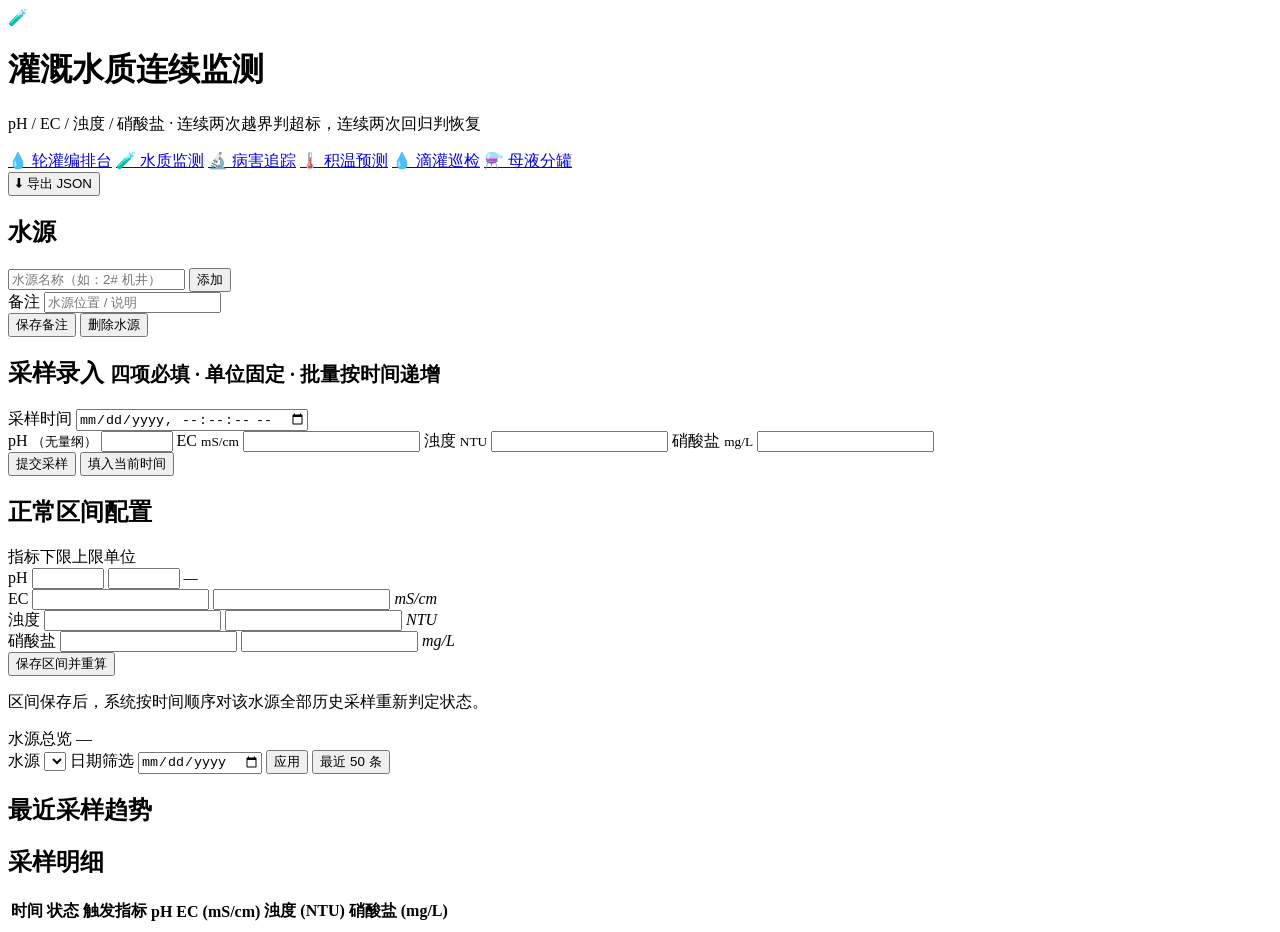
==== static/water.html @ ca861497 "GSB 8aa1b123-48d6-5f6b-ad14-cc0f69e603d9 initial: platform archive" ====
<!DOCTYPE html>
<html lang="zh-CN">
<head>
<meta charset="UTF-8">
<meta name="viewport" content="width=device-width, initial-scale=1.0">
<title>灌溉水质连续监测</title>
<link rel="stylesheet" href="/style.css">
<link rel="stylesheet" href="/water.css">
</head>
<body>
<header class="topbar">
  <div class="brand">
    <span class="logo">🧪</span>
    <div>
      <h1>灌溉水质连续监测</h1>
      <p class="subtitle">pH / EC / 浊度 / 硝酸盐 · 连续两次越界判超标，连续两次回归判恢复</p>
    </div>
  </div>
  <div class="top-actions">
    <nav class="page-tabs">
      <a class="btn" href="/">💧 轮灌编排台</a>
      <a class="btn primary" href="/water">🧪 水质监测</a>
      <a class="btn" href="/disease">🔬 病害追踪</a>
      <a class="btn" href="/heat">🌡️ 积温预测</a>
      <a class="btn" href="/drip">💧 滴灌巡检</a>
      <a class="btn" href="/fertilizer">⚗️ 母液分罐</a>
    </nav>
    <button class="btn" id="btn-export">⬇ 导出 JSON</button>
  </div>
</header>

<main class="water-layout">
  <!-- 左侧：水源 + 录入 + 区间配置 -->
  <aside class="sidebar">
    <section class="card">
      <h2>水源</h2>
      <ul class="entity-list" id="source-list"></ul>
      <form class="inline-form" id="source-form">
        <input type="text" name="name" placeholder="水源名称（如：2# 机井）" required>
        <button class="btn small" type="submit">添加</button>
      </form>
      <form class="zone-form" id="source-meta-form">
        <input type="hidden" name="id">
        <label>备注
          <input type="text" name="note" placeholder="水源位置 / 说明">
        </label>
        <div class="form-actions">
          <button class="btn small primary" type="submit">保存备注</button>
          <button class="btn small danger-solid" type="button" id="btn-source-delete">删除水源</button>
        </div>
      </form>
    </section>

    <section class="card">
      <h2>采样录入 <small>四项必填 · 单位固定 · 批量按时间递增</small></h2>
      <form class="zone-form" id="sample-form">
        <label>采样时间
          <input type="datetime-local" name="ts" step="1" required>
        </label>
        <div class="metric-grid">
          <label>pH <small>（无量纲）</small>
            <input type="number" name="ph" step="0.01" min="0" max="14" required>
          </label>
          <label>EC <small>mS/cm</small>
            <input type="number" name="ec" step="0.01" min="0" required>
          </label>
          <label>浊度 <small>NTU</small>
            <input type="number" name="turbidity" step="0.1" min="0" required>
          </label>
          <label>硝酸盐 <small>mg/L</small>
            <input type="number" name="nitrate" step="0.1" min="0" required>
          </label>
        </div>
        <div class="form-actions">
          <button class="btn small primary" type="submit">提交采样</button>
          <button class="btn small ghost" type="button" id="btn-now">填入当前时间</button>
        </div>
      </form>
    </section>

    <section class="card">
      <h2>正常区间配置 <small id="range-source-name"></small></h2>
      <form class="zone-form" id="range-form">
        <div class="range-row"><span>指标</span><span>下限</span><span>上限</span><span>单位</span></div>
        <div class="range-row" data-metric="ph">
          <span>pH</span>
          <input type="number" name="ph_low" step="0.01" min="0" max="14">
          <input type="number" name="ph_high" step="0.01" min="0" max="14">
          <em>—</em>
        </div>
        <div class="range-row" data-metric="ec">
          <span>EC</span>
          <input type="number" name="ec_low" step="0.01" min="0">
          <input type="number" name="ec_high" step="0.01" min="0">
          <em>mS/cm</em>
        </div>
        <div class="range-row" data-metric="turbidity">
          <span>浊度</span>
          <input type="number" name="turbidity_low" step="0.1" min="0">
          <input type="number" name="turbidity_high" step="0.1" min="0">
          <em>NTU</em>
        </div>
        <div class="range-row" data-metric="nitrate">
          <span>硝酸盐</span>
          <input type="number" name="nitrate_low" step="0.1" min="0">
          <input type="number" name="nitrate_high" step="0.1" min="0">
          <em>mg/L</em>
        </div>
        <div class="form-actions">
          <button class="btn small primary" type="submit">保存区间并重算</button>
        </div>
        <p class="form-hint">区间保存后，系统按时间顺序对该水源全部历史采样重新判定状态。</p>
      </form>
    </section>
  </aside>

  <!-- 右侧：总览 + 趋势 + 明细 -->
  <section class="main-panel">
    <div class="card water-overview">
      <div class="overview-head">
        <div class="overall" id="overall-box">
          <span class="overall-label">水源总览</span>
          <span class="overall-badge" id="overall-badge">—</span>
        </div>
        <div class="filters">
          <label>水源
            <select id="filter-source"></select>
          </label>
          <label>日期筛选
            <input type="date" id="filter-date">
          </label>
          <button class="btn small ghost" id="btn-filter-apply">应用</button>
          <button class="btn small ghost" id="btn-filter-clear">最近 50 条</button>
        </div>
      </div>
      <ul class="source-summary" id="source-summary"></ul>
    </div>

    <div class="card">
      <h2>最近采样趋势 <small id="trend-subtitle"></small></h2>
      <div id="charts" class="charts"></div>
    </div>

    <div class="card">
      <h2>采样明细 <small id="detail-subtitle"></small></h2>
      <div class="table-wrap">
        <table class="sample-table">
          <thead>
            <tr>
              <th>时间</th><th>状态</th><th>触发指标</th>
              <th>pH</th><th>EC (mS/cm)</th><th>浊度 (NTU)</th><th>硝酸盐 (mg/L)</th><th></th>
            </tr>
          </thead>
          <tbody id="sample-rows"></tbody>
        </table>
      </div>
    </div>
  </section>
</main>

<div class="toast" id="toast"></div>
<script src="/water.js"></script>
</body>
</html>
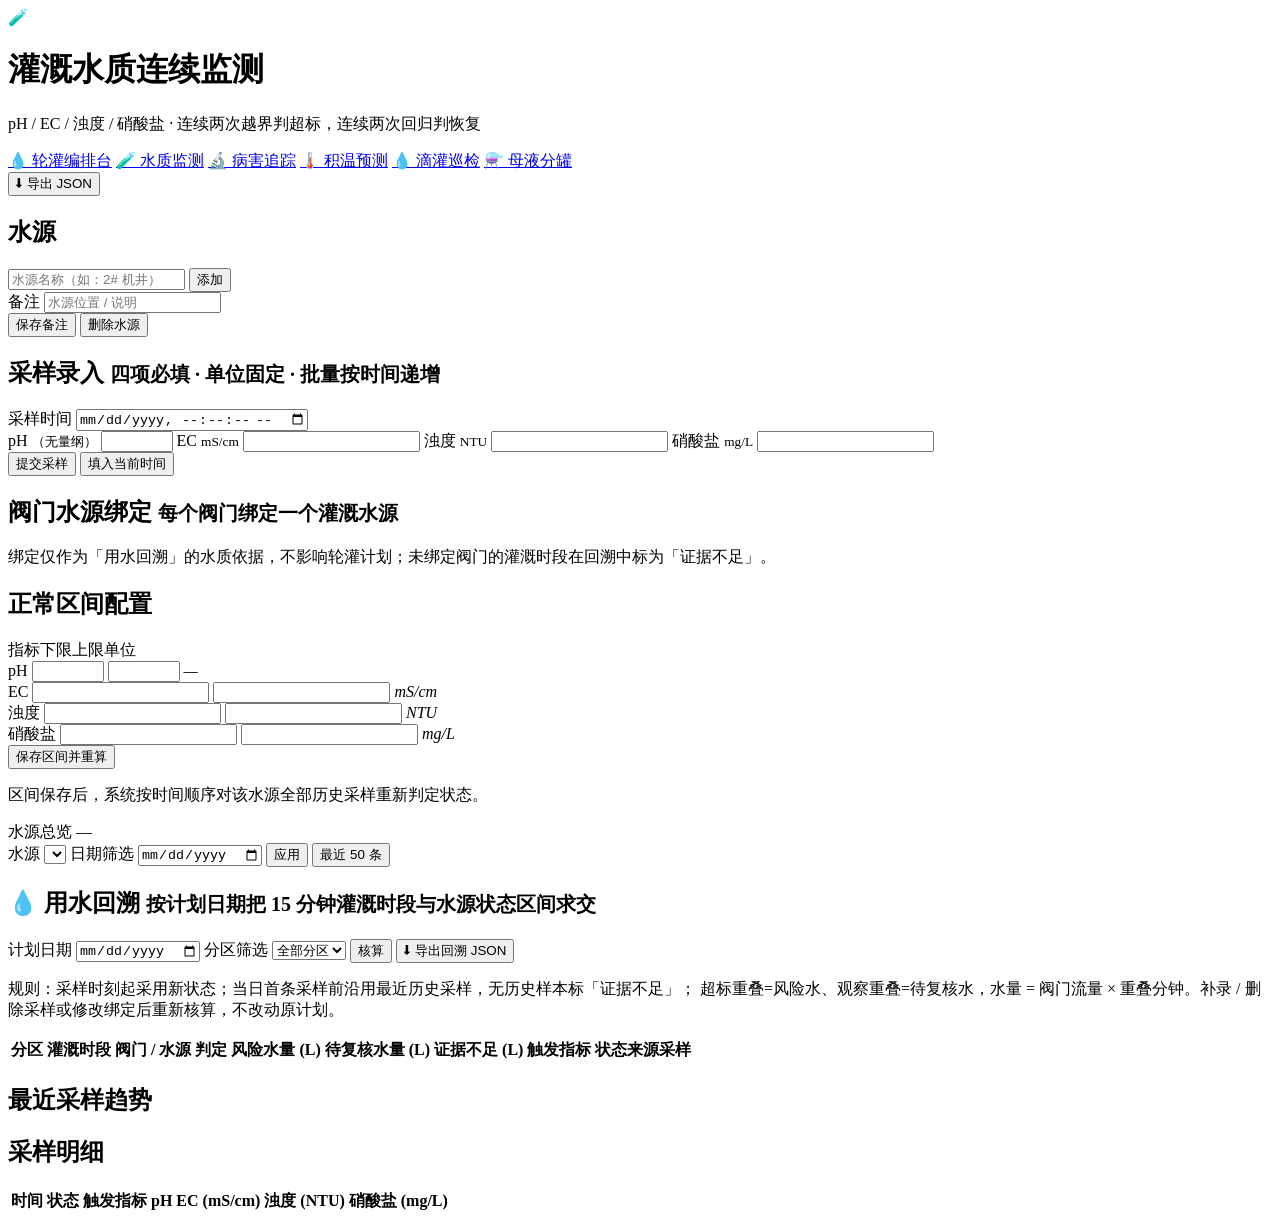
==== commit dff7b118: "GSB 8aa1b123-48d6-5f6b-ad14-cc0f69e603d9 A: platform archive" ====
--- a/static/water.html
+++ b/static/water.html
@@ -79,6 +79,12 @@
     </section>
 
     <section class="card">
+      <h2>阀门水源绑定 <small>每个阀门绑定一个灌溉水源</small></h2>
+      <ul class="entity-list" id="binding-list"></ul>
+      <p class="form-hint">绑定仅作为「用水回溯」的水质依据，不影响轮灌计划；未绑定阀门的灌溉时段在回溯中标为「证据不足」。</p>
+    </section>
+
+    <section class="card">
       <h2>正常区间配置 <small id="range-source-name"></small></h2>
       <form class="zone-form" id="range-form">
         <div class="range-row"><span>指标</span><span>下限</span><span>上限</span><span>单位</span></div>
@@ -134,6 +140,39 @@
         </div>
       </div>
       <ul class="source-summary" id="source-summary"></ul>
+    </div>
+
+    <div class="card traceback-card">
+      <div class="tb-head">
+        <h2>💧 用水回溯 <small>按计划日期把 15 分钟灌溉时段与水源状态区间求交</small></h2>
+        <div class="filters">
+          <label>计划日期
+            <input type="date" id="tb-date">
+          </label>
+          <label>分区筛选
+            <select id="tb-zone"><option value="">全部分区</option></select>
+          </label>
+          <button class="btn small ghost" id="btn-tb-apply">核算</button>
+          <button class="btn small ghost" id="btn-tb-export">⬇ 导出回溯 JSON</button>
+        </div>
+      </div>
+      <ul class="tb-summary" id="tb-summary"></ul>
+      <p class="form-hint">
+        规则：采样时刻起采用新状态；当日首条采样前沿用最近历史采样，无历史样本标「证据不足」；
+        超标重叠=风险水、观察重叠=待复核水，水量 = 阀门流量 × 重叠分钟。补录 / 删除采样或修改绑定后重新核算，不改动原计划。
+      </p>
+      <div class="table-wrap">
+        <table class="sample-table tb-table">
+          <thead>
+            <tr>
+              <th>分区</th><th>灌溉时段</th><th>阀门 / 水源</th><th>判定</th>
+              <th>风险水量 (L)</th><th>待复核水量 (L)</th><th>证据不足 (L)</th>
+              <th>触发指标</th><th>状态来源采样</th><th></th>
+            </tr>
+          </thead>
+          <tbody id="tb-rows"></tbody>
+        </table>
+      </div>
     </div>
 
     <div class="card">
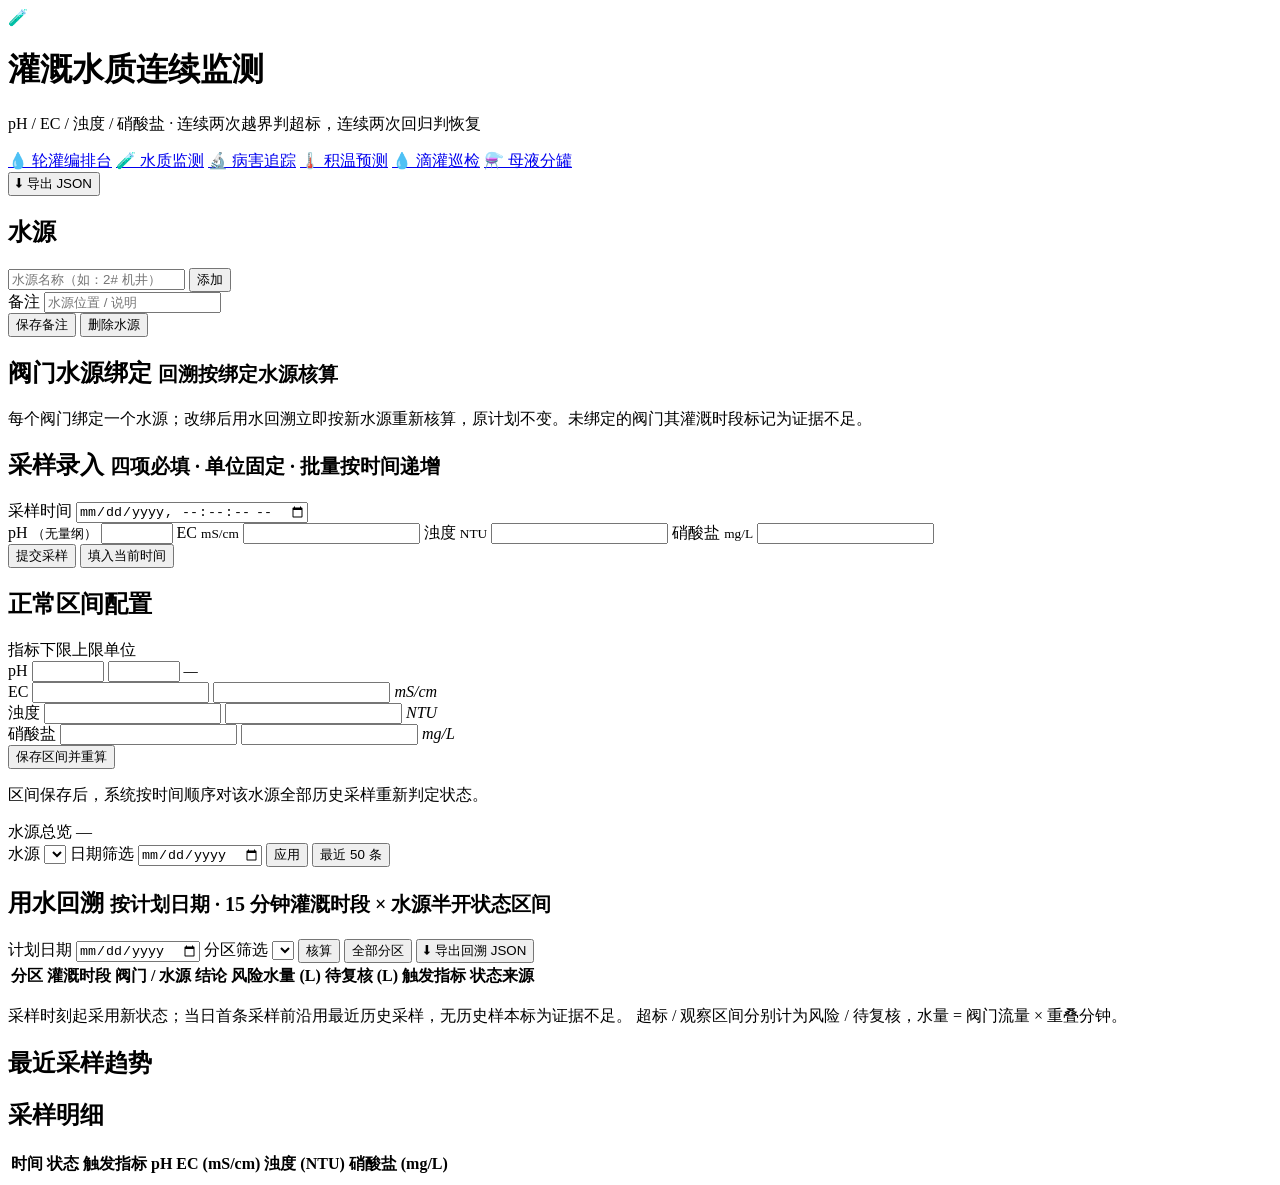
==== commit a43a9e15: "GSB 8aa1b123-48d6-5f6b-ad14-cc0f69e603d9 B: platform archive" ====
--- a/static/water.html
+++ b/static/water.html
@@ -52,6 +52,12 @@
     </section>
 
     <section class="card">
+      <h2>阀门水源绑定 <small>回溯按绑定水源核算</small></h2>
+      <ul class="entity-list" id="valve-bind-list"></ul>
+      <p class="form-hint">每个阀门绑定一个水源；改绑后用水回溯立即按新水源重新核算，原计划不变。未绑定的阀门其灌溉时段标记为证据不足。</p>
+    </section>
+
+    <section class="card">
       <h2>采样录入 <small>四项必填 · 单位固定 · 批量按时间递增</small></h2>
       <form class="zone-form" id="sample-form">
         <label>采样时间
@@ -79,12 +85,6 @@
     </section>
 
     <section class="card">
-      <h2>阀门水源绑定 <small>每个阀门绑定一个灌溉水源</small></h2>
-      <ul class="entity-list" id="binding-list"></ul>
-      <p class="form-hint">绑定仅作为「用水回溯」的水质依据，不影响轮灌计划；未绑定阀门的灌溉时段在回溯中标为「证据不足」。</p>
-    </section>
-
-    <section class="card">
       <h2>正常区间配置 <small id="range-source-name"></small></h2>
       <form class="zone-form" id="range-form">
         <div class="range-row"><span>指标</span><span>下限</span><span>上限</span><span>单位</span></div>
@@ -142,37 +142,37 @@
       <ul class="source-summary" id="source-summary"></ul>
     </div>
 
-    <div class="card traceback-card">
-      <div class="tb-head">
-        <h2>💧 用水回溯 <small>按计划日期把 15 分钟灌溉时段与水源状态区间求交</small></h2>
+    <div class="card trace-card">
+      <div class="trace-head">
+        <h2>用水回溯 <small>按计划日期 · 15 分钟灌溉时段 × 水源半开状态区间</small></h2>
         <div class="filters">
           <label>计划日期
-            <input type="date" id="tb-date">
+            <input type="date" id="trace-date">
           </label>
           <label>分区筛选
-            <select id="tb-zone"><option value="">全部分区</option></select>
-          </label>
-          <button class="btn small ghost" id="btn-tb-apply">核算</button>
-          <button class="btn small ghost" id="btn-tb-export">⬇ 导出回溯 JSON</button>
-        </div>
-      </div>
-      <ul class="tb-summary" id="tb-summary"></ul>
-      <p class="form-hint">
-        规则：采样时刻起采用新状态；当日首条采样前沿用最近历史采样，无历史样本标「证据不足」；
-        超标重叠=风险水、观察重叠=待复核水，水量 = 阀门流量 × 重叠分钟。补录 / 删除采样或修改绑定后重新核算，不改动原计划。
-      </p>
+            <select id="trace-zone"></select>
+          </label>
+          <button class="btn small ghost" id="btn-trace-apply">核算</button>
+          <button class="btn small ghost" id="btn-trace-clear">全部分区</button>
+          <button class="btn small" id="btn-trace-export">⬇ 导出回溯 JSON</button>
+        </div>
+      </div>
+      <div class="trace-summary" id="trace-summary"></div>
       <div class="table-wrap">
-        <table class="sample-table tb-table">
+        <table class="trace-table">
           <thead>
             <tr>
-              <th>分区</th><th>灌溉时段</th><th>阀门 / 水源</th><th>判定</th>
-              <th>风险水量 (L)</th><th>待复核水量 (L)</th><th>证据不足 (L)</th>
-              <th>触发指标</th><th>状态来源采样</th><th></th>
+              <th>分区</th><th>灌溉时段</th><th>阀门 / 水源</th><th>结论</th>
+              <th>风险水量 (L)</th><th>待复核 (L)</th><th>触发指标</th><th>状态来源</th>
             </tr>
           </thead>
-          <tbody id="tb-rows"></tbody>
+          <tbody id="trace-rows"></tbody>
         </table>
       </div>
+      <p class="form-hint" id="trace-hint">
+        采样时刻起采用新状态；当日首条采样前沿用最近历史采样，无历史样本标为证据不足。
+        超标 / 观察区间分别计为风险 / 待复核，水量 = 阀门流量 × 重叠分钟。
+      </p>
     </div>
 
     <div class="card">
